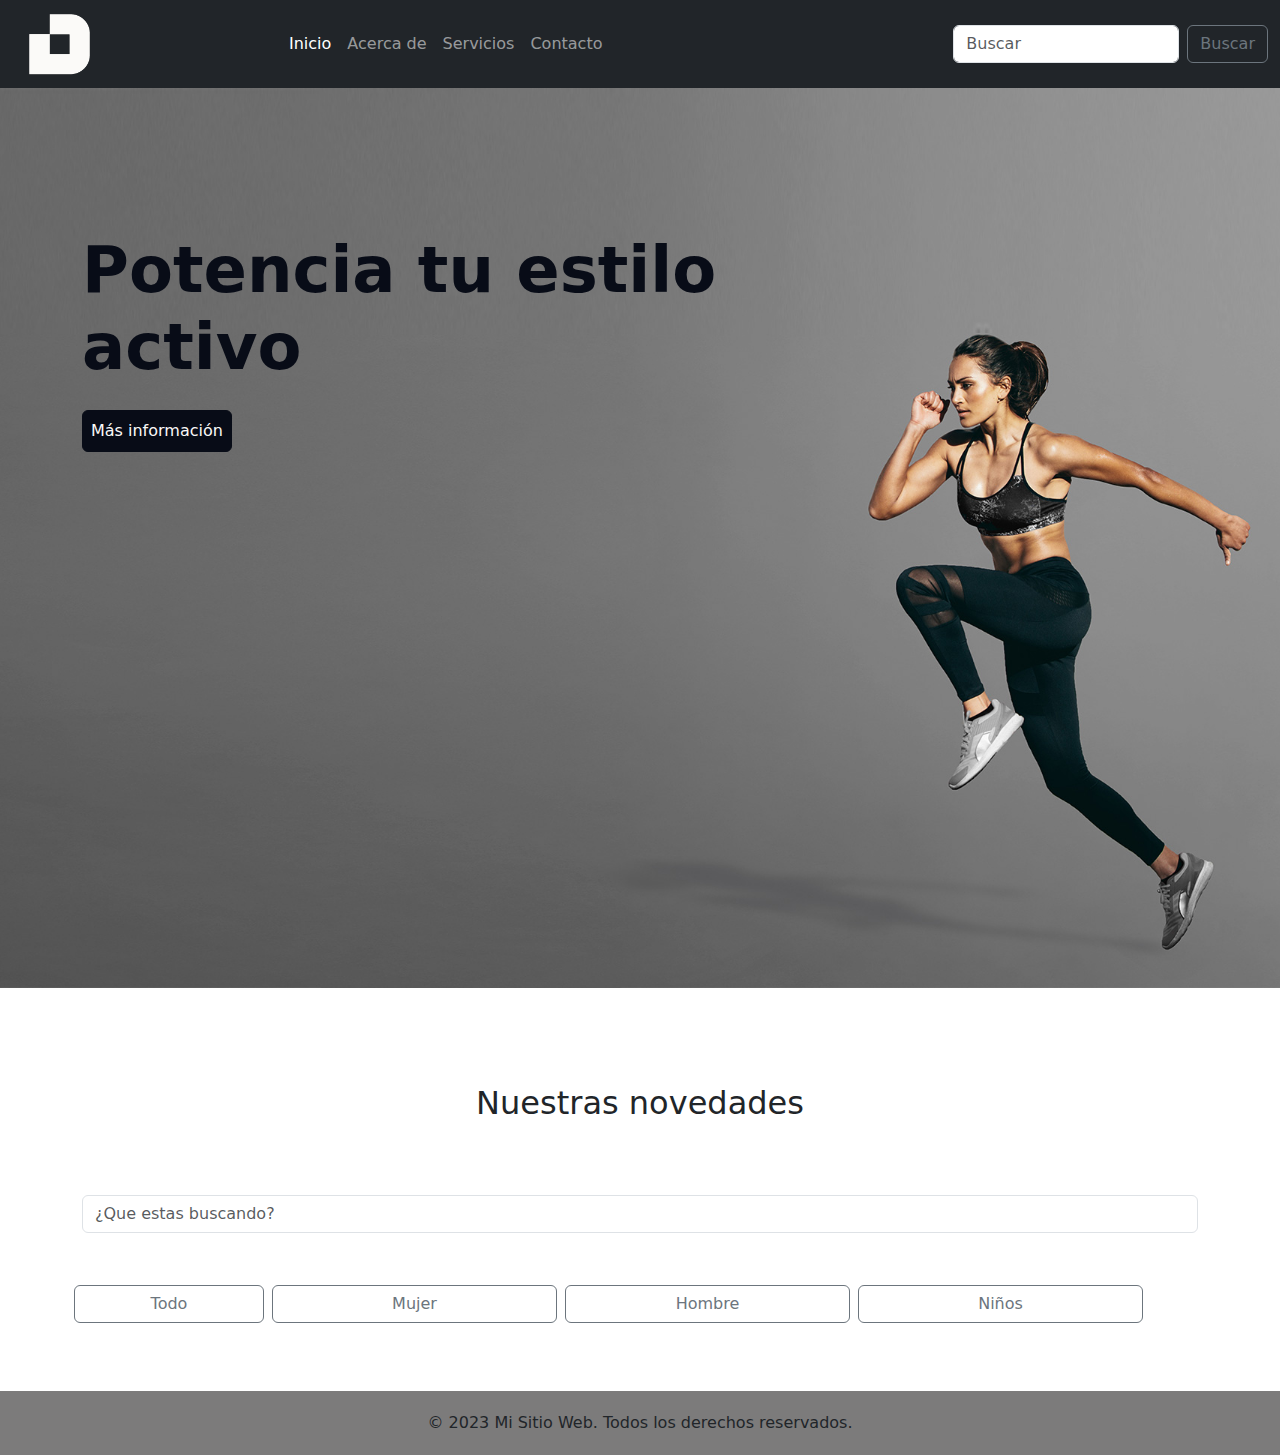
==== index.html @ 7048121d "Se saco botones y agrego funcionalidad a otros botones del NAVBAR" ====
<!DOCTYPE html>
<html lang="es">
<head>
    <meta charset="UTF-8">
    <meta http-equiv="X-UA-Compatible" content="IE=edge">
    <meta name="viewport" content="width=device-width, initial-scale=1.0">
    <title>Document</title>
<!--Enlace css personalizado-->
    <link rel="stylesheet" href="css/principal.css">
<!-- Enlace a Bootstrap v5.3.0 CSS -->
    <link rel="stylesheet" href="https://cdn.jsdelivr.net/npm/bootstrap@5.3.0/dist/css/bootstrap.min.css">
   
</head>
<body>
    <!---Inicio nav-->
    <nav class="navbar navbar-expand-lg navbar-dark bg-dark">
      <div class="container-fluid">
        <a class="navbar-brand" href="#"><img class=" ms-3 w-25" src="assets/images/logo.png" alt="logo de la empresa"></a>
        <button class="navbar-toggler" type="button" data-bs-toggle="collapse" data-bs-target="#navbarSupportedContent" aria-controls="navbarSupportedContent" aria-expanded="false" aria-label="Toggle navigation">
          <span class="navbar-toggler-icon"></span>
        </button>
        <div class="collapse navbar-collapse" id="navbarSupportedContent">
          <ul class="navbar-nav me-auto mb-2 mb-lg-0">
            <li class="nav-item">
              <a class="nav-link active" aria-current="page" href="#">Inicio</a>
            </li>
            <li class="nav-item">
              <a class="nav-link" href="#"> Acerca de </a>
            </li>
            <li class="nav-item">
              <a class="nav-link" href="#"> Servicios </a>
            </li>
            <li class="nav-item">
              <a class="nav-link" href="#"> Contacto </a>
            </li>
          </ul>
          <form class="d-flex" role="search">
            <input class="form-control me-2" type="search" placeholder="Buscar" aria-label="Search">
            <button class="btn btn-outline-secondary" type="submit">Buscar</button>
          </form>
        </div>
      </div>
    </nav>
      <!---Fin nav-->

   <section class="main">
    <div class="container py-5">
        <div class="row py-4">
            <div class="col-lg-7 pt-5">
              <h1 class="pt-4">Potencia tu estilo activo</h1>
              <a class="btn btn-secondary p-2 mt-3" href="#" role="button">Más información</a>
             <!-- <div class="btn1 text-center p-2 mt-3">Más información</div>-->
            </div>
        </div>
    </div>
   </section>
   <section class="product">
    <div class="container py-5">
      <div class="row py-5">
        <div class="col-lg-5 m-auto text-center">
          <h2>Nuestras novedades</h2>
        </div>
      </div>
      <input type="search" class="form-control mt-3 mx-auto" id="myinput" placeholder="¿Que estas buscando?">
      <div class="row mt-5 mb-3">
        <button class="btn btn-outline-secondary col-lg-2 m-1" onclick="filterProduct()">Todo</button>
        <button class="btn btn-outline-secondary col-lg-3 m-1" onclick="filterProduct(`women`)">Mujer</button>
        <button class="btn btn-outline-secondary col-lg-3 m-1" onclick="filterProduct(`men`)">Hombre</button>
        <button class=" btn btn-outline-secondary col-lg-3 m-1" onclick="filterProduct(`child`)">Niños</button>
      </div>
      <h3 class="text-danger mt-5 text-center" id="para">No se ha encontrado lo que estas buscando</h3>
      <div class="row" id="card">
      </div>
    </div>
   </section>
   <footer class="footer">
    <div class="container">
      <p>© 2023 Mi Sitio Web. Todos los derechos reservados.</p>
    </div>
  </footer>
</body>
<script defer src="https://cdn.jsdelivr.net/npm/bootstrap@5.3.0/dist/js/bootstrap.bundle.min.js"></script> 
<script defer src="script/product.js"></script>
<script defer src="main.js"></script>
</html>
---- css/principal.css ----
:root{
    --color-primario--: #FAF9F7;
    --color-secundario: #080C17 ;
    --color-accesorio-1:#F1F1EF ;
    --color-accesorio-2:#DADAD8 ;
}

body{
    font-family: Arial, sans-serif;
    margin: 0;
    padding: 0;
    box-sizing: border-box;
    background: var(--color-primario--);
}

/*nav*/

/*fin nav*/

/*main*/
.main {
    background: url(../assets/images/5635383-fitness-wallpapers.jpg)no-repeat;
    background-size: cover;
    height: 100vh;
    background-position: 50% 100% ;
    width: 100%;
}

.main h1{
    font-size: 4rem;
    font-weight: 700;
    color:var(--color-secundario);
}
.btn-secondary  {
    --bs-btn-color: #FAF9F7 !important; 
    --bs-btn-bg: #080C17 !important; 
    --bs-btn-border-color: #080C17 !important;
    --bs-btn-hover-color: #FAF9F7 !important;
    --bs-btn-hover-bg: #080C17 !important;
    --bs-btn-hover-border-color: #080C17 !important;
    --bs-btn-focus-shadow-rgb: 130,138,145;
    --bs-btn-active-color: #FAF9F7 !important;
    --bs-btn-active-bg: #080C17 !important;
    --bs-btn-active-border-color: #080C17 !important;
    --bs-btn-active-shadow: inset 0 3px 5px rgba(0, 0, 0, 0.125);
    --bs-btn-disabled-color: #FAF9F7 !important;
    --bs-btn-disabled-bg: #080C17 !important;
    --bs-btn-disabled-border-color: #080C17 !important;
}

@media screen and (max-width: 600px){
    .main {
        height: 100%;
        background-position: 80%;
    }
    .main h1 {
        font-size:2rem;
        margin-right: 9rem;
    }
}

h2 {
    color: var(--color-secundario) ;
    font-weight: 700;
}

.card:hover{
    box-shadow: -3px -2px 26px -6px rgba(0,0,0,0.75);
    -webkit-box-shadow: -3px -2px 26px -6px rgba(0,0,0,0.75);
    -moz-box-shadow: -3px -2px 26px -6px rgba(0,0,0,0.75);
    transition: 0.5s;
}

#myinpunt{
    width: 30%;
}

h3 {
    display: none;
}

.hide {
    display: none;
}
/*.btn1 {
    height: 45px;
    width: 35%;
    border: none;
    outline: none;
    background-color: var(--color-secundario);
    color: var(--color-primario--);
    font-weight: 700;
    border-radius: 60px;
    
}



/*fin main*/

/*footer*/
.footer {
	background-color: #7c7b7b;
	padding: 20px 0;
	text-align: center;
}

.footer p {
	margin-bottom: 0;
}
/*fin footer*/
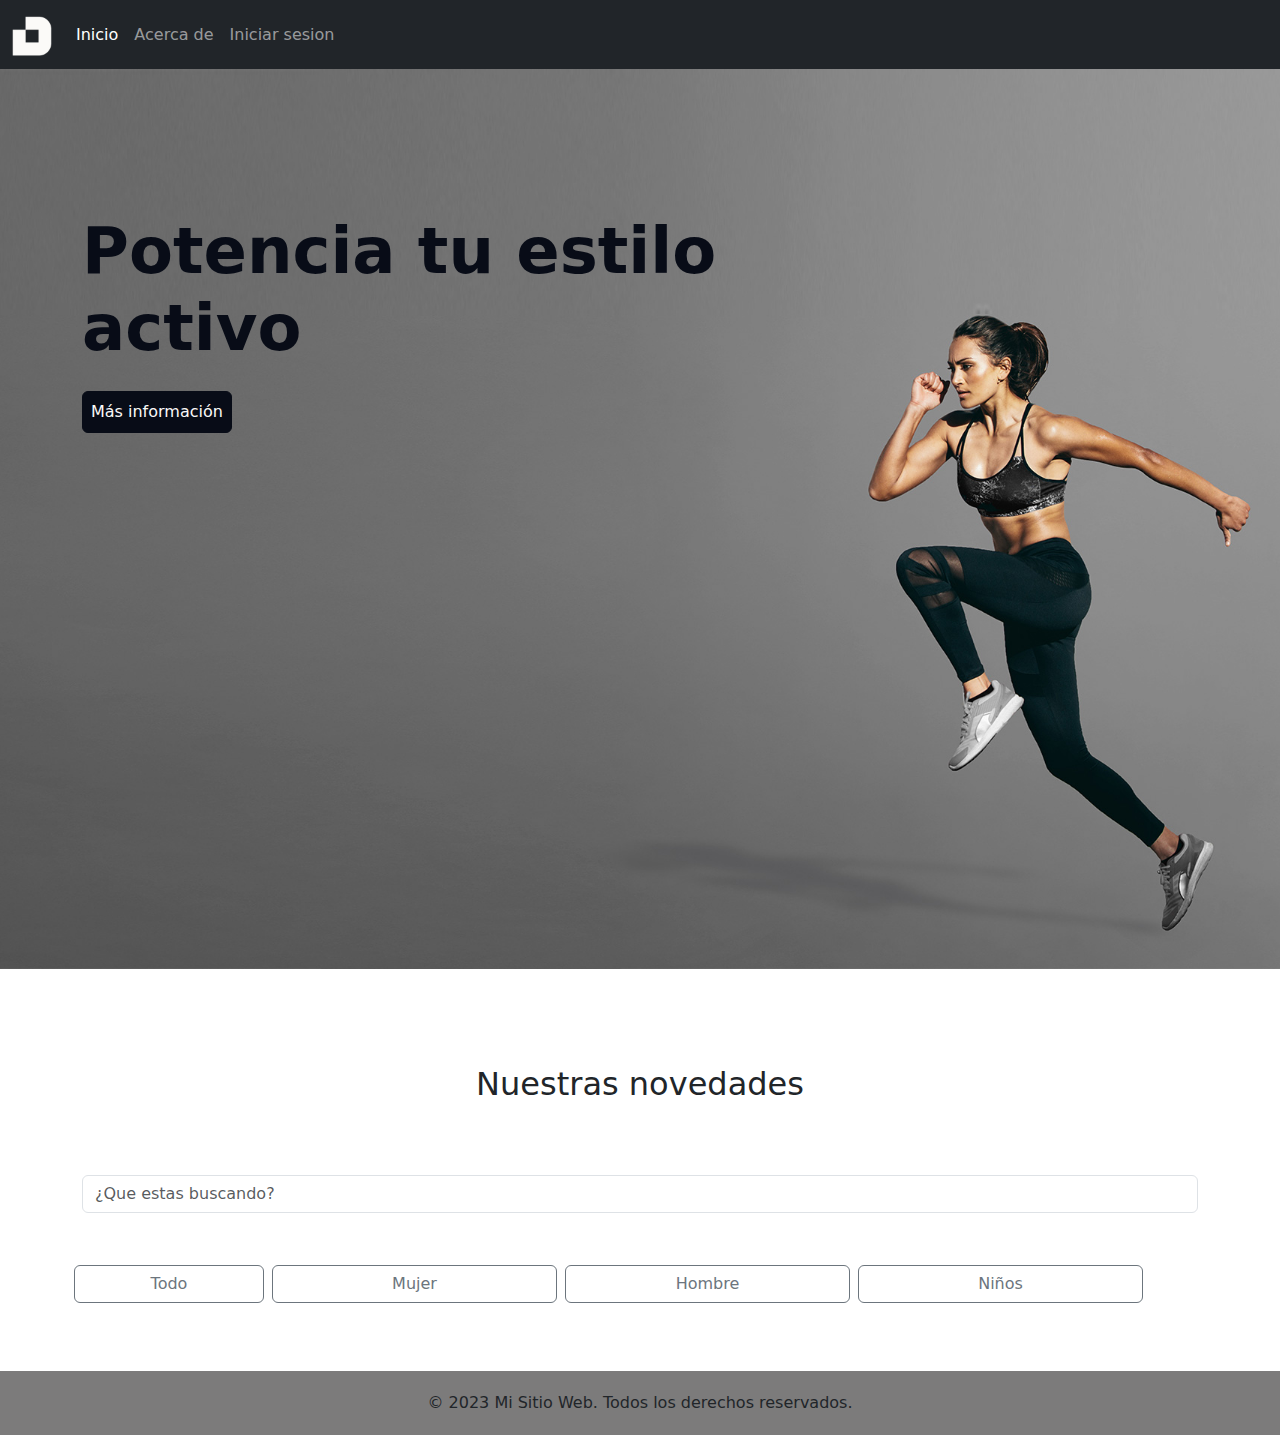
==== commit b5b2c8e7: "Se arreglo el link a las imagenes de todas las paginas" ====
--- a/index.html
+++ b/index.html
@@ -15,29 +15,25 @@
     <!---Inicio nav-->
     <nav class="navbar navbar-expand-lg navbar-dark bg-dark">
       <div class="container-fluid">
-        <a class="navbar-brand" href="#"><img class=" ms-3 w-25" src="assets/images/logo.png" alt="logo de la empresa"></a>
-        <button class="navbar-toggler" type="button" data-bs-toggle="collapse" data-bs-target="#navbarSupportedContent" aria-controls="navbarSupportedContent" aria-expanded="false" aria-label="Toggle navigation">
+        <a class="navbar-brand" href="../index.html">
+          <img src="../assets/images/logo.png" alt="logo de la empresa" width="40" height="40" class="d-inline-block align-text-top">
+        </a>
+        <button class=" boton-b navbar-toggler" type="button" data-bs-toggle="collapse" data-bs-target="#navbarNav"
+          aria-controls="navbarNav" aria-expanded="false" aria-label="Toggle navigation">
           <span class="navbar-toggler-icon"></span>
         </button>
-        <div class="collapse navbar-collapse" id="navbarSupportedContent">
-          <ul class="navbar-nav me-auto mb-2 mb-lg-0">
+        <div class="collapse navbar-collapse" id="navbarNav">
+          <ul class="navbar-nav">
             <li class="nav-item">
-              <a class="nav-link active" aria-current="page" href="#">Inicio</a>
+              <a class="nav-link active" aria-current="page" href="../index.html">Inicio</a>
             </li>
             <li class="nav-item">
-              <a class="nav-link" href="#"> Acerca de </a>
+              <a class="nav-link" href="./nosotros.html">Acerca de</a>
             </li>
             <li class="nav-item">
-              <a class="nav-link" href="#"> Servicios </a>
-            </li>
-            <li class="nav-item">
-              <a class="nav-link" href="#"> Contacto </a>
+              <a class="nav-link" href="./login.html">Iniciar sesion</a>
             </li>
           </ul>
-          <form class="d-flex" role="search">
-            <input class="form-control me-2" type="search" placeholder="Buscar" aria-label="Search">
-            <button class="btn btn-outline-secondary" type="submit">Buscar</button>
-          </form>
         </div>
       </div>
     </nav>
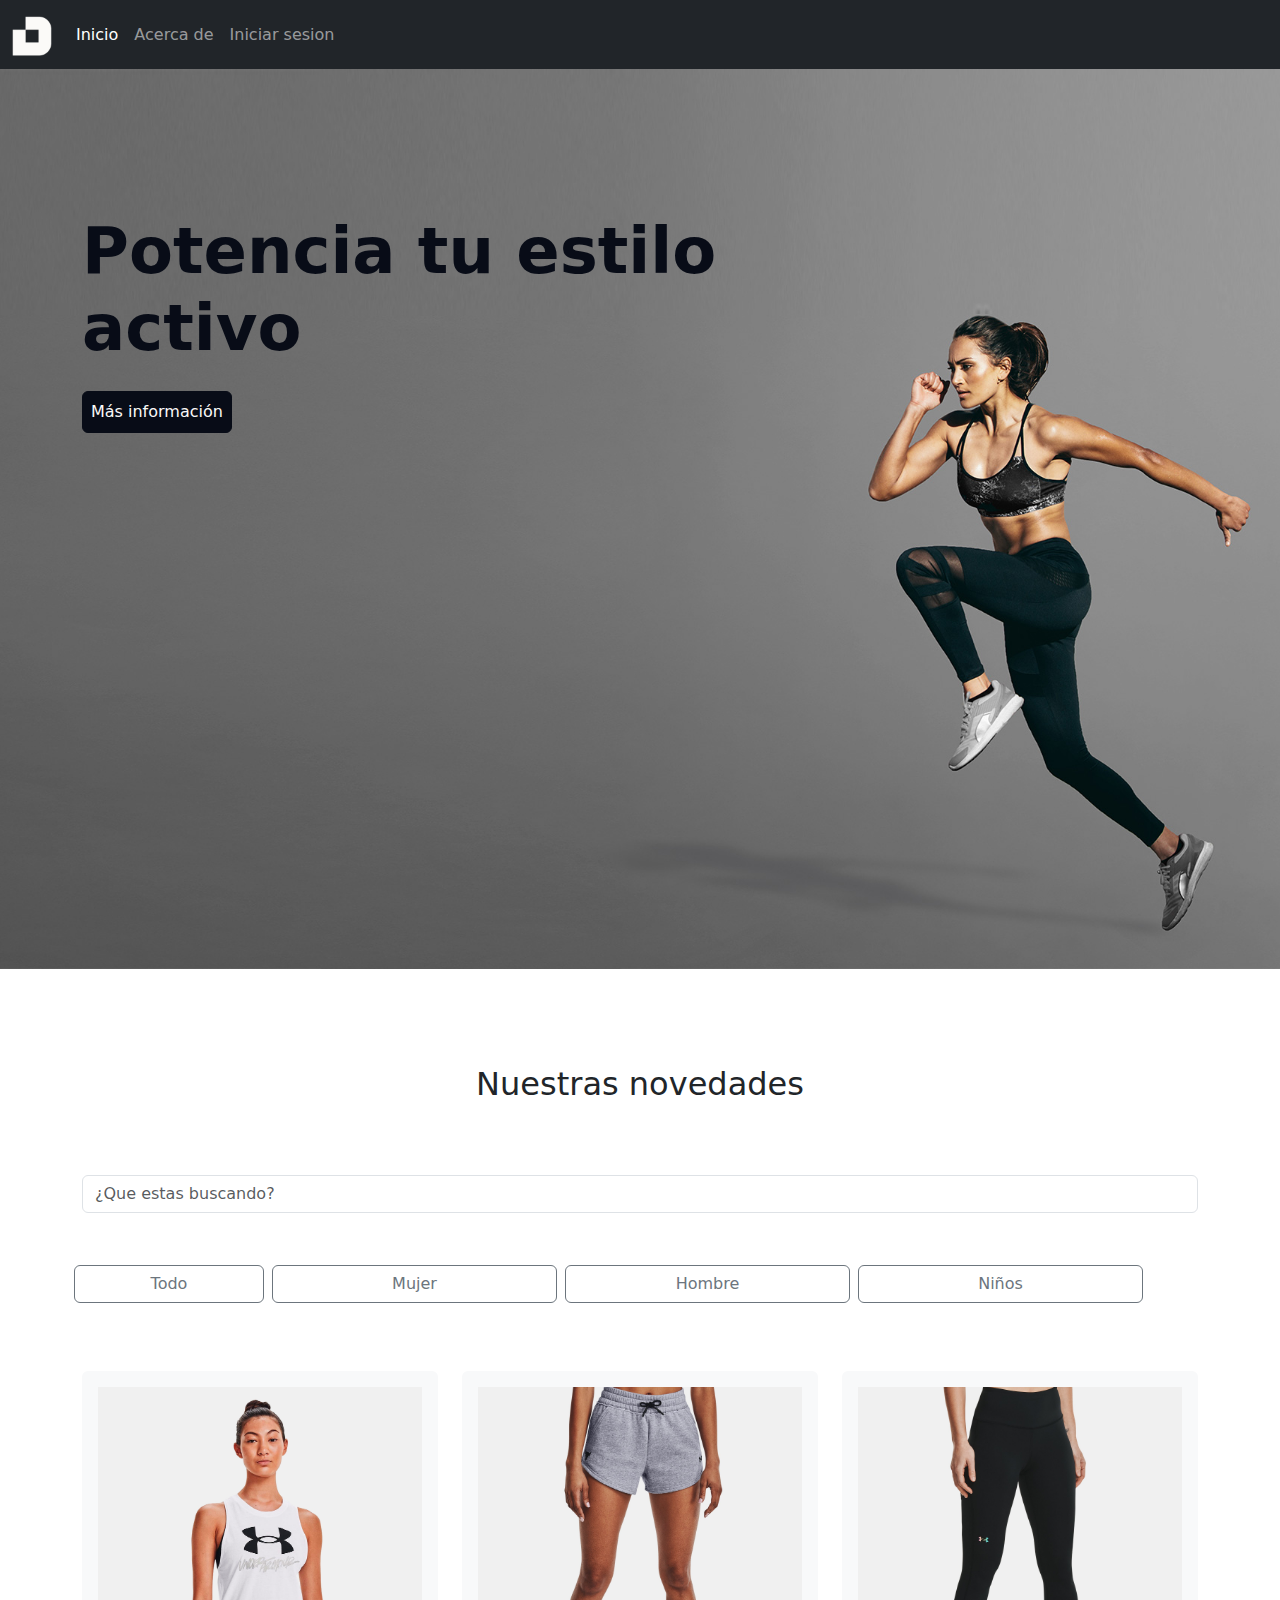
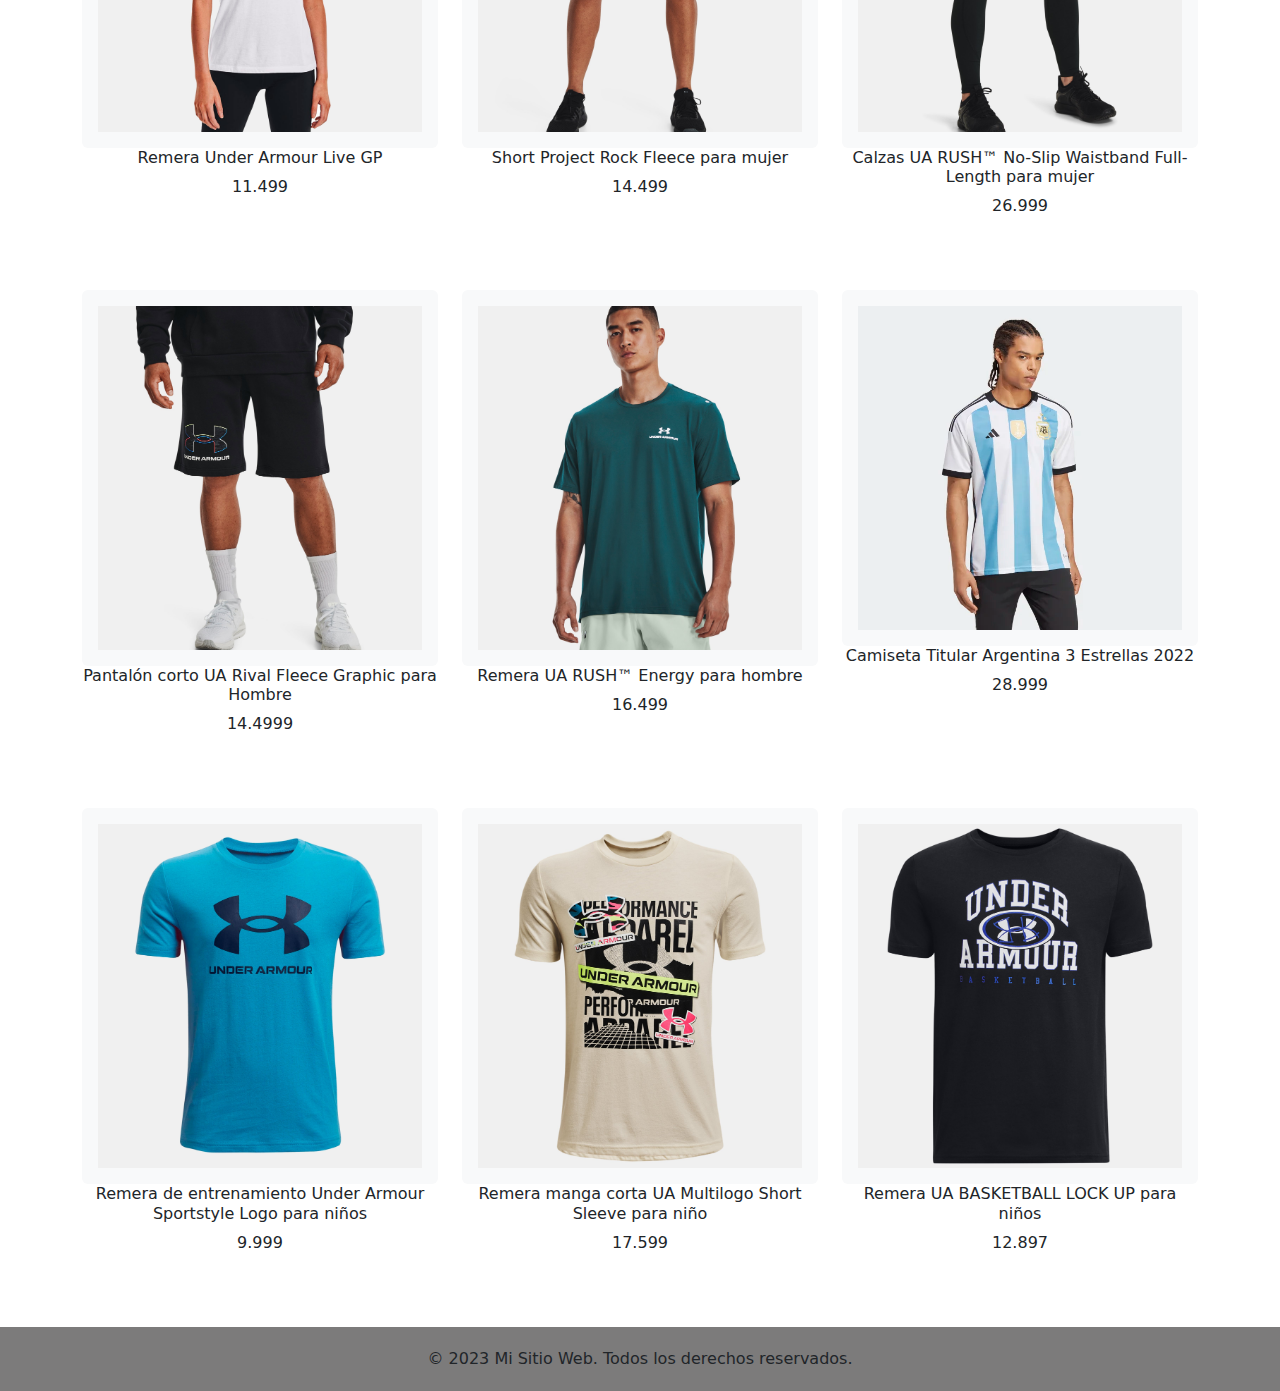
==== commit 9d6c4b4e: "se agrego main.js" ====
--- a/index.html
+++ b/index.html
@@ -76,6 +76,6 @@
   </footer>
 </body>
 <script defer src="https://cdn.jsdelivr.net/npm/bootstrap@5.3.0/dist/js/bootstrap.bundle.min.js"></script> 
-<script defer src="script/product.js"></script>
-<script defer src="main.js"></script>
+<script defer src="product.js"></script>
+<script defer src="js/main.js"></script>
 </html>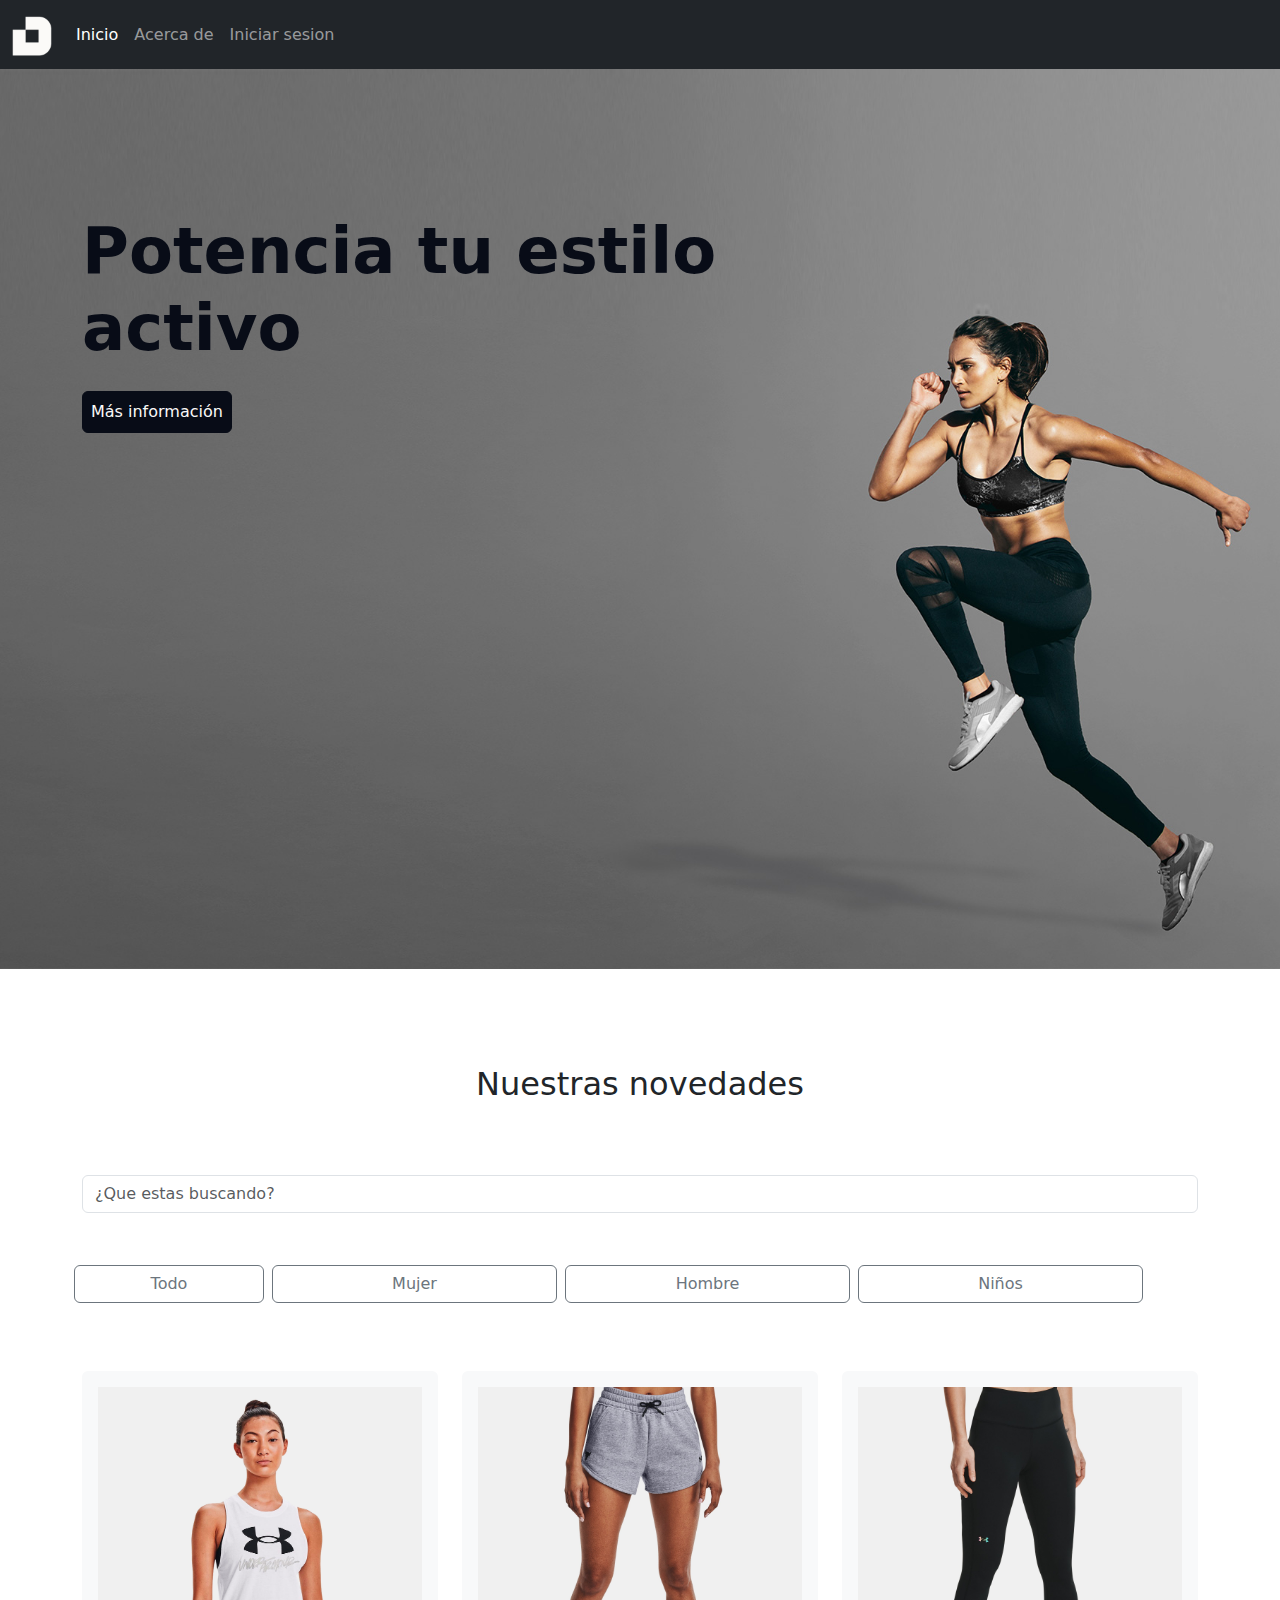
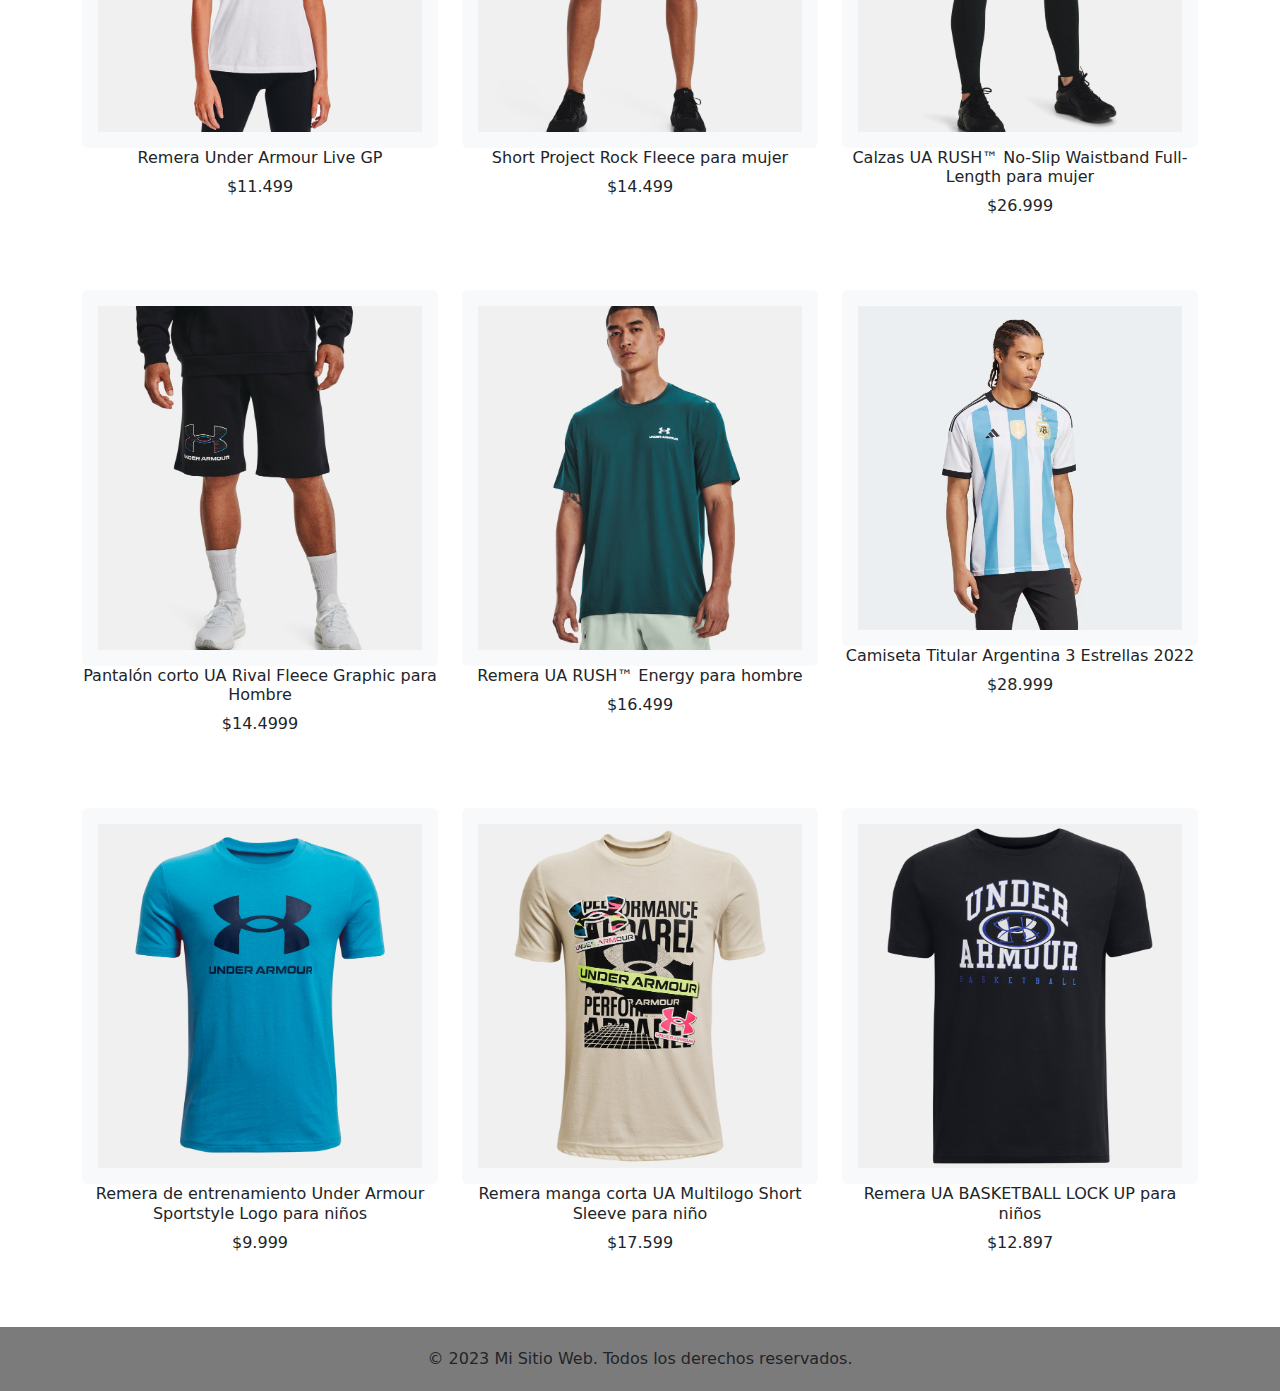
==== commit ccd8a963: "se soluciono conflicto con imagenes" ====
(no text change in the page or its own stylesheets)
